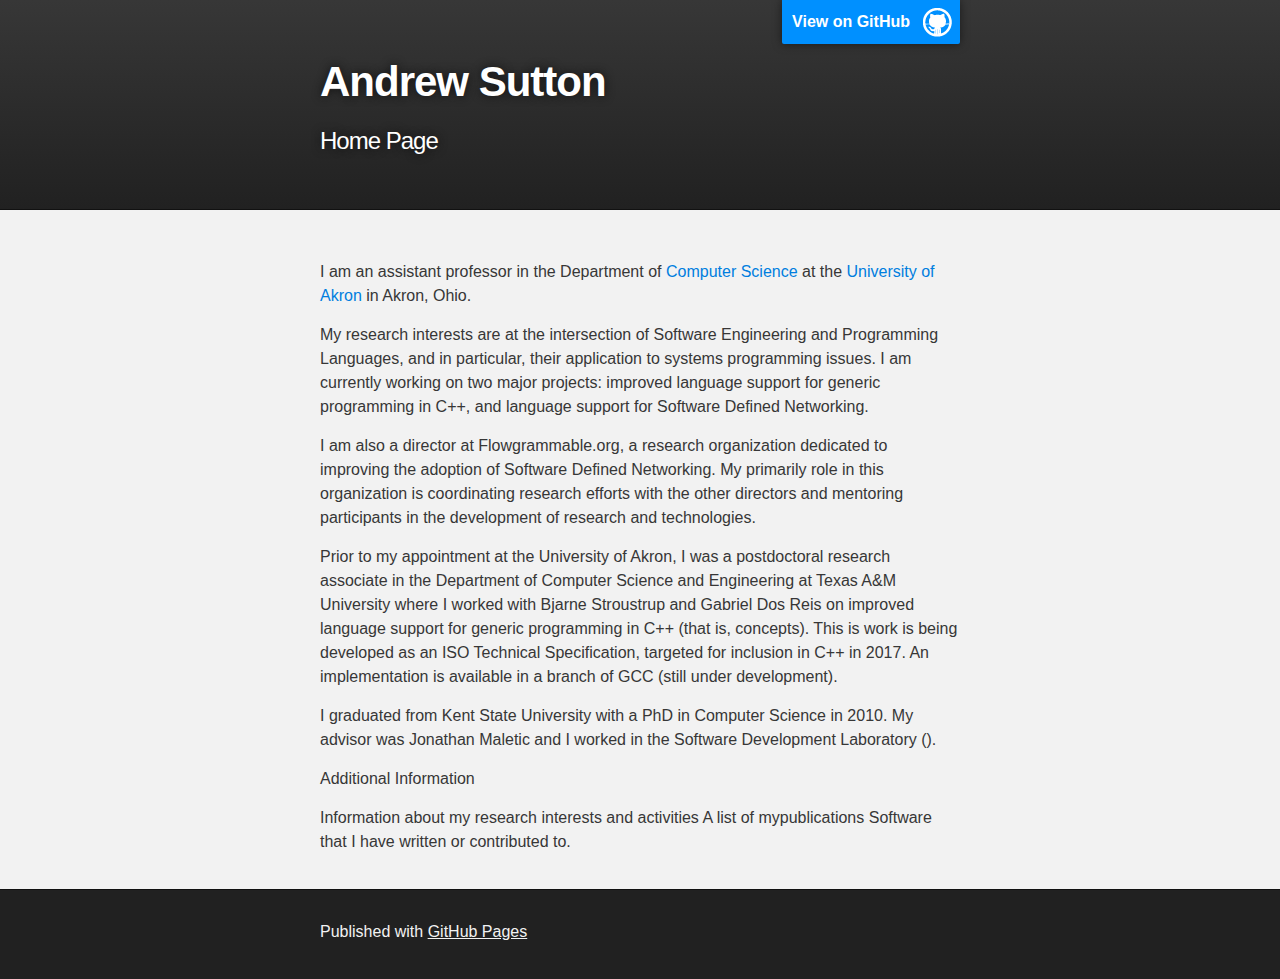
==== index.html @ 875748d1 "Replace master branch with page content via GitHub" ====
<!DOCTYPE html>
<html>

  <head>
    <meta charset='utf-8'>
    <meta http-equiv="X-UA-Compatible" content="chrome=1">
    <meta name="description" content="Andrew Sutton : Home Page">

    <link rel="stylesheet" type="text/css" media="screen" href="stylesheets/stylesheet.css">

    <title>Andrew Sutton</title>
  </head>

  <body>

    <!-- HEADER -->
    <div id="header_wrap" class="outer">
        <header class="inner">
          <a id="forkme_banner" href="https://github.com/asutton">View on GitHub</a>

          <h1 id="project_title">Andrew Sutton</h1>
          <h2 id="project_tagline">Home Page</h2>

        </header>
    </div>

    <!-- MAIN CONTENT -->
    <div id="main_content_wrap" class="outer">
      <section id="main_content" class="inner">
        <p>I am an assistant professor in the Department of <a href="https://www.uakron.edu/computer-science/">Computer Science</a> at the <a href="http://www.uakron.edu">University of Akron</a> in Akron, Ohio.</p>

<p>My research interests are at the intersection of Software Engineering and Programming Languages, and in particular, their application to systems programming issues. I am currently working on two major projects: improved language support for generic programming in C++, and language support for Software Defined Networking.</p>

<p>I am also a director at Flowgrammable.org, a research organization dedicated to improving the adoption of Software Defined Networking. My primarily role in this organization is coordinating research efforts with the other directors and mentoring participants in the development of research and technologies.</p>

<p>Prior to my appointment at the University of Akron, I was a postdoctoral research associate in the Department of Computer Science and Engineering at Texas A&amp;M University where I worked with Bjarne Stroustrup and Gabriel Dos Reis on improved language support for generic programming in C++ (that is, concepts). This is work is being developed as an ISO Technical Specification, targeted for inclusion in C++ in 2017. An implementation is available in a branch of GCC (still under development).</p>

<p>I graduated from Kent State University with a PhD in Computer Science in 2010. My advisor was Jonathan Maletic and I worked in the Software Development Laboratory ().</p>

<p>Additional Information</p>

<p>Information about my research interests and activities
A list of mypublications
Software that I have written or contributed to.</p>
      </section>
    </div>

    <!-- FOOTER  -->
    <div id="footer_wrap" class="outer">
      <footer class="inner">
        <p>Published with <a href="https://pages.github.com">GitHub Pages</a></p>
      </footer>
    </div>

    

  </body>
</html>
---- stylesheets/stylesheet.css ----
/*******************************************************************************
Slate Theme for GitHub Pages
by Jason Costello, @jsncostello
*******************************************************************************/

@import url(github-light.css);

/*******************************************************************************
MeyerWeb Reset
*******************************************************************************/

html, body, div, span, applet, object, iframe,
h1, h2, h3, h4, h5, h6, p, blockquote, pre,
a, abbr, acronym, address, big, cite, code,
del, dfn, em, img, ins, kbd, q, s, samp,
small, strike, strong, sub, sup, tt, var,
b, u, i, center,
dl, dt, dd, ol, ul, li,
fieldset, form, label, legend,
table, caption, tbody, tfoot, thead, tr, th, td,
article, aside, canvas, details, embed,
figure, figcaption, footer, header, hgroup,
menu, nav, output, ruby, section, summary,
time, mark, audio, video {
  margin: 0;
  padding: 0;
  border: 0;
  font: inherit;
  vertical-align: baseline;
}

/* HTML5 display-role reset for older browsers */
article, aside, details, figcaption, figure,
footer, header, hgroup, menu, nav, section {
  display: block;
}

ol, ul {
  list-style: none;
}

table {
  border-collapse: collapse;
  border-spacing: 0;
}

/*******************************************************************************
Theme Styles
*******************************************************************************/

body {
  box-sizing: border-box;
  color:#373737;
  background: #212121;
  font-size: 16px;
  font-family: 'Myriad Pro', Calibri, Helvetica, Arial, sans-serif;
  line-height: 1.5;
  -webkit-font-smoothing: antialiased;
}

h1, h2, h3, h4, h5, h6 {
  margin: 10px 0;
  font-weight: 700;
  color:#222222;
  font-family: 'Lucida Grande', 'Calibri', Helvetica, Arial, sans-serif;
  letter-spacing: -1px;
}

h1 {
  font-size: 36px;
  font-weight: 700;
}

h2 {
  padding-bottom: 10px;
  font-size: 32px;
  background: url('../images/bg_hr.png') repeat-x bottom;
}

h3 {
  font-size: 24px;
}

h4 {
  font-size: 21px;
}

h5 {
  font-size: 18px;
}

h6 {
  font-size: 16px;
}

p {
  margin: 10px 0 15px 0;
}

footer p {
  color: #f2f2f2;
}

a {
  text-decoration: none;
  color: #007edf;
  text-shadow: none;

  transition: color 0.5s ease;
  transition: text-shadow 0.5s ease;
  -webkit-transition: color 0.5s ease;
  -webkit-transition: text-shadow 0.5s ease;
  -moz-transition: color 0.5s ease;
  -moz-transition: text-shadow 0.5s ease;
  -o-transition: color 0.5s ease;
  -o-transition: text-shadow 0.5s ease;
  -ms-transition: color 0.5s ease;
  -ms-transition: text-shadow 0.5s ease;
}

a:hover, a:focus {text-decoration: underline;}

footer a {
  color: #F2F2F2;
  text-decoration: underline;
}

em {
  font-style: italic;
}

strong {
  font-weight: bold;
}

img {
  position: relative;
  margin: 0 auto;
  max-width: 739px;
  padding: 5px;
  margin: 10px 0 10px 0;
  border: 1px solid #ebebeb;

  box-shadow: 0 0 5px #ebebeb;
  -webkit-box-shadow: 0 0 5px #ebebeb;
  -moz-box-shadow: 0 0 5px #ebebeb;
  -o-box-shadow: 0 0 5px #ebebeb;
  -ms-box-shadow: 0 0 5px #ebebeb;
}

p img {
  display: inline;
  margin: 0;
  padding: 0;
  vertical-align: middle;
  text-align: center;
  border: none;
}

pre, code {
  width: 100%;
  color: #222;
  background-color: #fff;

  font-family: Monaco, "Bitstream Vera Sans Mono", "Lucida Console", Terminal, monospace;
  font-size: 14px;

  border-radius: 2px;
  -moz-border-radius: 2px;
  -webkit-border-radius: 2px;
}

pre {
  width: 100%;
  padding: 10px;
  box-shadow: 0 0 10px rgba(0,0,0,.1);
  overflow: auto;
}

code {
  padding: 3px;
  margin: 0 3px;
  box-shadow: 0 0 10px rgba(0,0,0,.1);
}

pre code {
  display: block;
  box-shadow: none;
}

blockquote {
  color: #666;
  margin-bottom: 20px;
  padding: 0 0 0 20px;
  border-left: 3px solid #bbb;
}


ul, ol, dl {
  margin-bottom: 15px
}

ul {
  list-style-position: inside;
  list-style: disc;
  padding-left: 20px;
}

ol {
  list-style-position: inside;
  list-style: decimal;
  padding-left: 20px;
}

dl dt {
  font-weight: bold;
}

dl dd {
  padding-left: 20px;
  font-style: italic;
}

dl p {
  padding-left: 20px;
  font-style: italic;
}

hr {
  height: 1px;
  margin-bottom: 5px;
  border: none;
  background: url('../images/bg_hr.png') repeat-x center;
}

table {
  border: 1px solid #373737;
  margin-bottom: 20px;
  text-align: left;
 }

th {
  font-family: 'Lucida Grande', 'Helvetica Neue', Helvetica, Arial, sans-serif;
  padding: 10px;
  background: #373737;
  color: #fff;
 }

td {
  padding: 10px;
  border: 1px solid #373737;
 }

form {
  background: #f2f2f2;
  padding: 20px;
}

/*******************************************************************************
Full-Width Styles
*******************************************************************************/

.outer {
  width: 100%;
}

.inner {
  position: relative;
  max-width: 640px;
  padding: 20px 10px;
  margin: 0 auto;
}

#forkme_banner {
  display: block;
  position: absolute;
  top:0;
  right: 10px;
  z-index: 10;
  padding: 10px 50px 10px 10px;
  color: #fff;
  background: url('../images/blacktocat.png') #0090ff no-repeat 95% 50%;
  font-weight: 700;
  box-shadow: 0 0 10px rgba(0,0,0,.5);
  border-bottom-left-radius: 2px;
  border-bottom-right-radius: 2px;
}

#header_wrap {
  background: #212121;
  background: -moz-linear-gradient(top, #373737, #212121);
  background: -webkit-linear-gradient(top, #373737, #212121);
  background: -ms-linear-gradient(top, #373737, #212121);
  background: -o-linear-gradient(top, #373737, #212121);
  background: linear-gradient(top, #373737, #212121);
}

#header_wrap .inner {
  padding: 50px 10px 30px 10px;
}

#project_title {
  margin: 0;
  color: #fff;
  font-size: 42px;
  font-weight: 700;
  text-shadow: #111 0px 0px 10px;
}

#project_tagline {
  color: #fff;
  font-size: 24px;
  font-weight: 300;
  background: none;
  text-shadow: #111 0px 0px 10px;
}

#downloads {
  position: absolute;
  width: 210px;
  z-index: 10;
  bottom: -40px;
  right: 0;
  height: 70px;
  background: url('../images/icon_download.png') no-repeat 0% 90%;
}

.zip_download_link {
  display: block;
  float: right;
  width: 90px;
  height:70px;
  text-indent: -5000px;
  overflow: hidden;
  background: url(../images/sprite_download.png) no-repeat bottom left;
}

.tar_download_link {
  display: block;
  float: right;
  width: 90px;
  height:70px;
  text-indent: -5000px;
  overflow: hidden;
  background: url(../images/sprite_download.png) no-repeat bottom right;
  margin-left: 10px;
}

.zip_download_link:hover {
  background: url(../images/sprite_download.png) no-repeat top left;
}

.tar_download_link:hover {
  background: url(../images/sprite_download.png) no-repeat top right;
}

#main_content_wrap {
  background: #f2f2f2;
  border-top: 1px solid #111;
  border-bottom: 1px solid #111;
}

#main_content {
  padding-top: 40px;
}

#footer_wrap {
  background: #212121;
}



/*******************************************************************************
Small Device Styles
*******************************************************************************/

@media screen and (max-width: 480px) {
  body {
    font-size:14px;
  }

  #downloads {
    display: none;
  }

  .inner {
    min-width: 320px;
    max-width: 480px;
  }

  #project_title {
  font-size: 32px;
  }

  h1 {
    font-size: 28px;
  }

  h2 {
    font-size: 24px;
  }

  h3 {
    font-size: 21px;
  }

  h4 {
    font-size: 18px;
  }

  h5 {
    font-size: 14px;
  }

  h6 {
    font-size: 12px;
  }

  code, pre {
    min-width: 320px;
    max-width: 480px;
    font-size: 11px;
  }

}
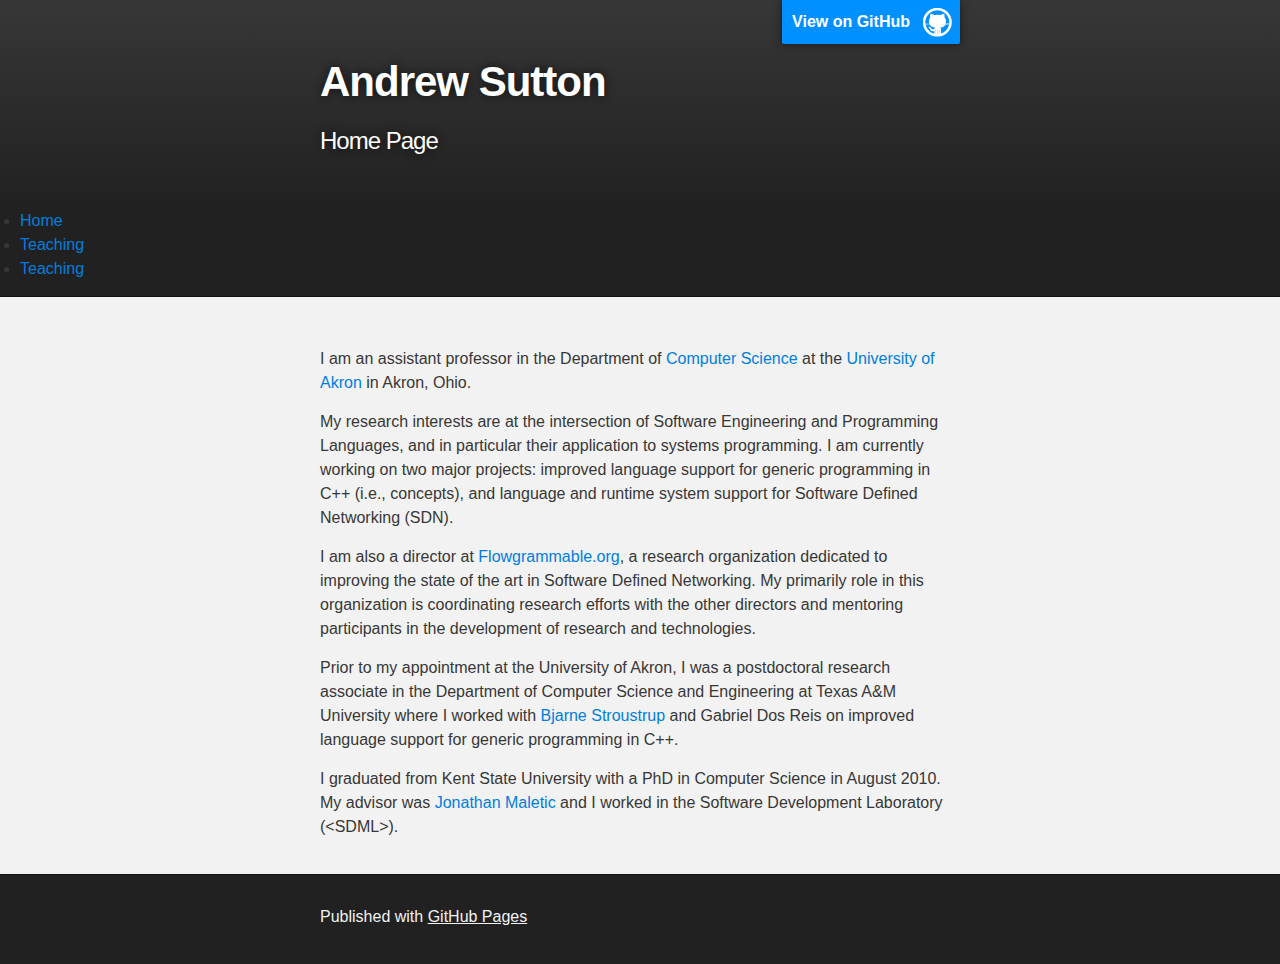
==== commit 7292ecf0: "Add nav-bar." ====
--- a/index.html
+++ b/index.html
@@ -17,31 +17,32 @@
     <div id="header_wrap" class="outer">
         <header class="inner">
           <a id="forkme_banner" href="https://github.com/asutton">View on GitHub</a>
-
           <h1 id="project_title">Andrew Sutton</h1>
           <h2 id="project_tagline">Home Page</h2>
-
         </header>
     </div>
+
+    <!-- NAVIGATION -->
+    <nav>
+      <ul>
+        <li><a href="http://asutton.github.io/">Home</a></li>
+        <li><a href="http://asutton.github.io/teaching.html">Teaching</a></li>
+        <li><a href="http://asutton.github.io/research.html">Teaching</a></li>
+      </ul>
+    </nav>
 
     <!-- MAIN CONTENT -->
     <div id="main_content_wrap" class="outer">
       <section id="main_content" class="inner">
-        <p>I am an assistant professor in the Department of <a href="https://www.uakron.edu/computer-science/">Computer Science</a> at the <a href="http://www.uakron.edu">University of Akron</a> in Akron, Ohio.</p>
+<p>I am an assistant professor in the Department of <a href="https://www.uakron.edu/computer-science/">Computer Science</a> at the <a href="http://www.uakron.edu">University of Akron</a> in Akron, Ohio.</p>
 
-<p>My research interests are at the intersection of Software Engineering and Programming Languages, and in particular, their application to systems programming issues. I am currently working on two major projects: improved language support for generic programming in C++, and language support for Software Defined Networking.</p>
+<p>My research interests are at the intersection of Software Engineering and Programming Languages, and in particular their application to systems programming. I am currently working on two major projects: improved language support for generic programming in C++ (i.e., concepts), and language and runtime system support for Software Defined Networking (SDN).</p>
 
-<p>I am also a director at Flowgrammable.org, a research organization dedicated to improving the adoption of Software Defined Networking. My primarily role in this organization is coordinating research efforts with the other directors and mentoring participants in the development of research and technologies.</p>
+<p>I am also a director at <a href="http://flowgrammable.org/">Flowgrammable.org</a>, a research organization dedicated to improving the state of the art in Software Defined Networking. My primarily role in this organization is coordinating research efforts with the other directors and mentoring participants in the development of research and technologies.</p>
 
-<p>Prior to my appointment at the University of Akron, I was a postdoctoral research associate in the Department of Computer Science and Engineering at Texas A&amp;M University where I worked with Bjarne Stroustrup and Gabriel Dos Reis on improved language support for generic programming in C++ (that is, concepts). This is work is being developed as an ISO Technical Specification, targeted for inclusion in C++ in 2017. An implementation is available in a branch of GCC (still under development).</p>
+<p>Prior to my appointment at the University of Akron, I was a postdoctoral research associate in the Department of Computer Science and Engineering at Texas A&amp;M University where I worked with <a href="http://www.stroustrup.com/">Bjarne Stroustrup</a> and Gabriel Dos Reis on improved language support for generic programming in C++.</p>
 
-<p>I graduated from Kent State University with a PhD in Computer Science in 2010. My advisor was Jonathan Maletic and I worked in the Software Development Laboratory ().</p>
-
-<p>Additional Information</p>
-
-<p>Information about my research interests and activities
-A list of mypublications
-Software that I have written or contributed to.</p>
+<p>I graduated from Kent State University with a PhD in Computer Science in August 2010. My advisor was <a href="http://www.cs.kent.edu/%7Ejmaletic/">Jonathan Maletic</a> and I worked in the Software Development Laboratory (&lt;SDML&gt;).</p>
       </section>
     </div>
 
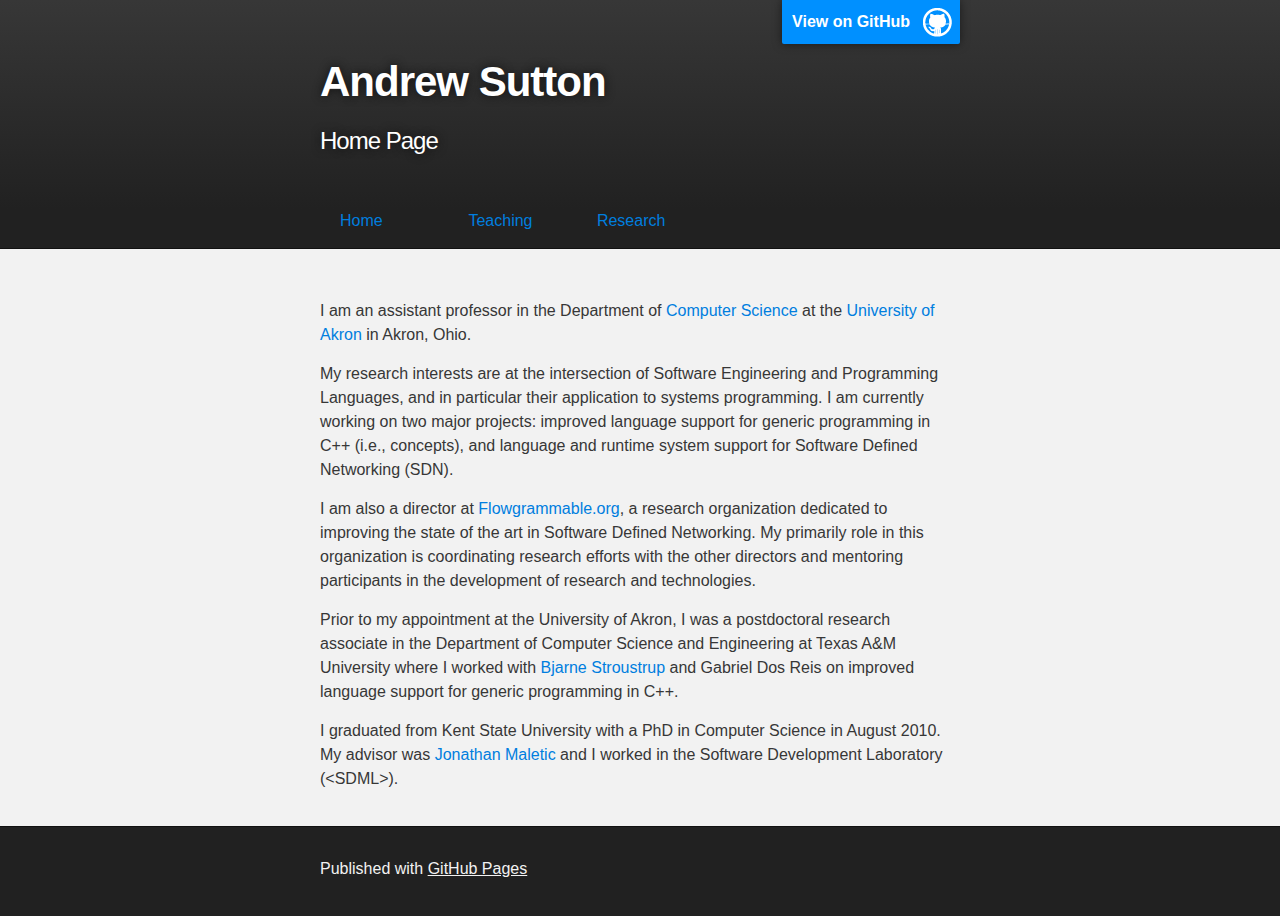
==== commit cfea38f6: "Adding content and styling." ====
--- a/index.html
+++ b/index.html
@@ -25,9 +25,9 @@
     <!-- NAVIGATION -->
     <nav>
       <ul>
-        <li><a href="http://asutton.github.io/">Home</a></li>
-        <li><a href="http://asutton.github.io/teaching.html">Teaching</a></li>
-        <li><a href="http://asutton.github.io/research.html">Teaching</a></li>
+        <li><a href="index.html">Home</a></li>
+        <li><a href="teaching.html">Teaching</a></li>
+        <li><a href="research.html">Research</a></li>
       </ul>
     </nav>
 
--- a/stylesheets/stylesheet.css
+++ b/stylesheets/stylesheet.css
@@ -256,6 +256,22 @@
   padding: 20px;
 }
 
+nav {
+  position: relative;
+  max-width: 640px;
+  margin: auto;
+}
+
+nav ul {
+  list-style-type: none;
+}
+
+nav ul li {
+  display: inline-block;
+  width: 20%;
+}
+
+
 /*******************************************************************************
 Full-Width Styles
 *******************************************************************************/
@@ -270,6 +286,7 @@
   padding: 20px 10px;
   margin: 0 auto;
 }
+
 
 #forkme_banner {
   display: block;
@@ -421,5 +438,4 @@
     max-width: 480px;
     font-size: 11px;
   }
-
-}
+}
